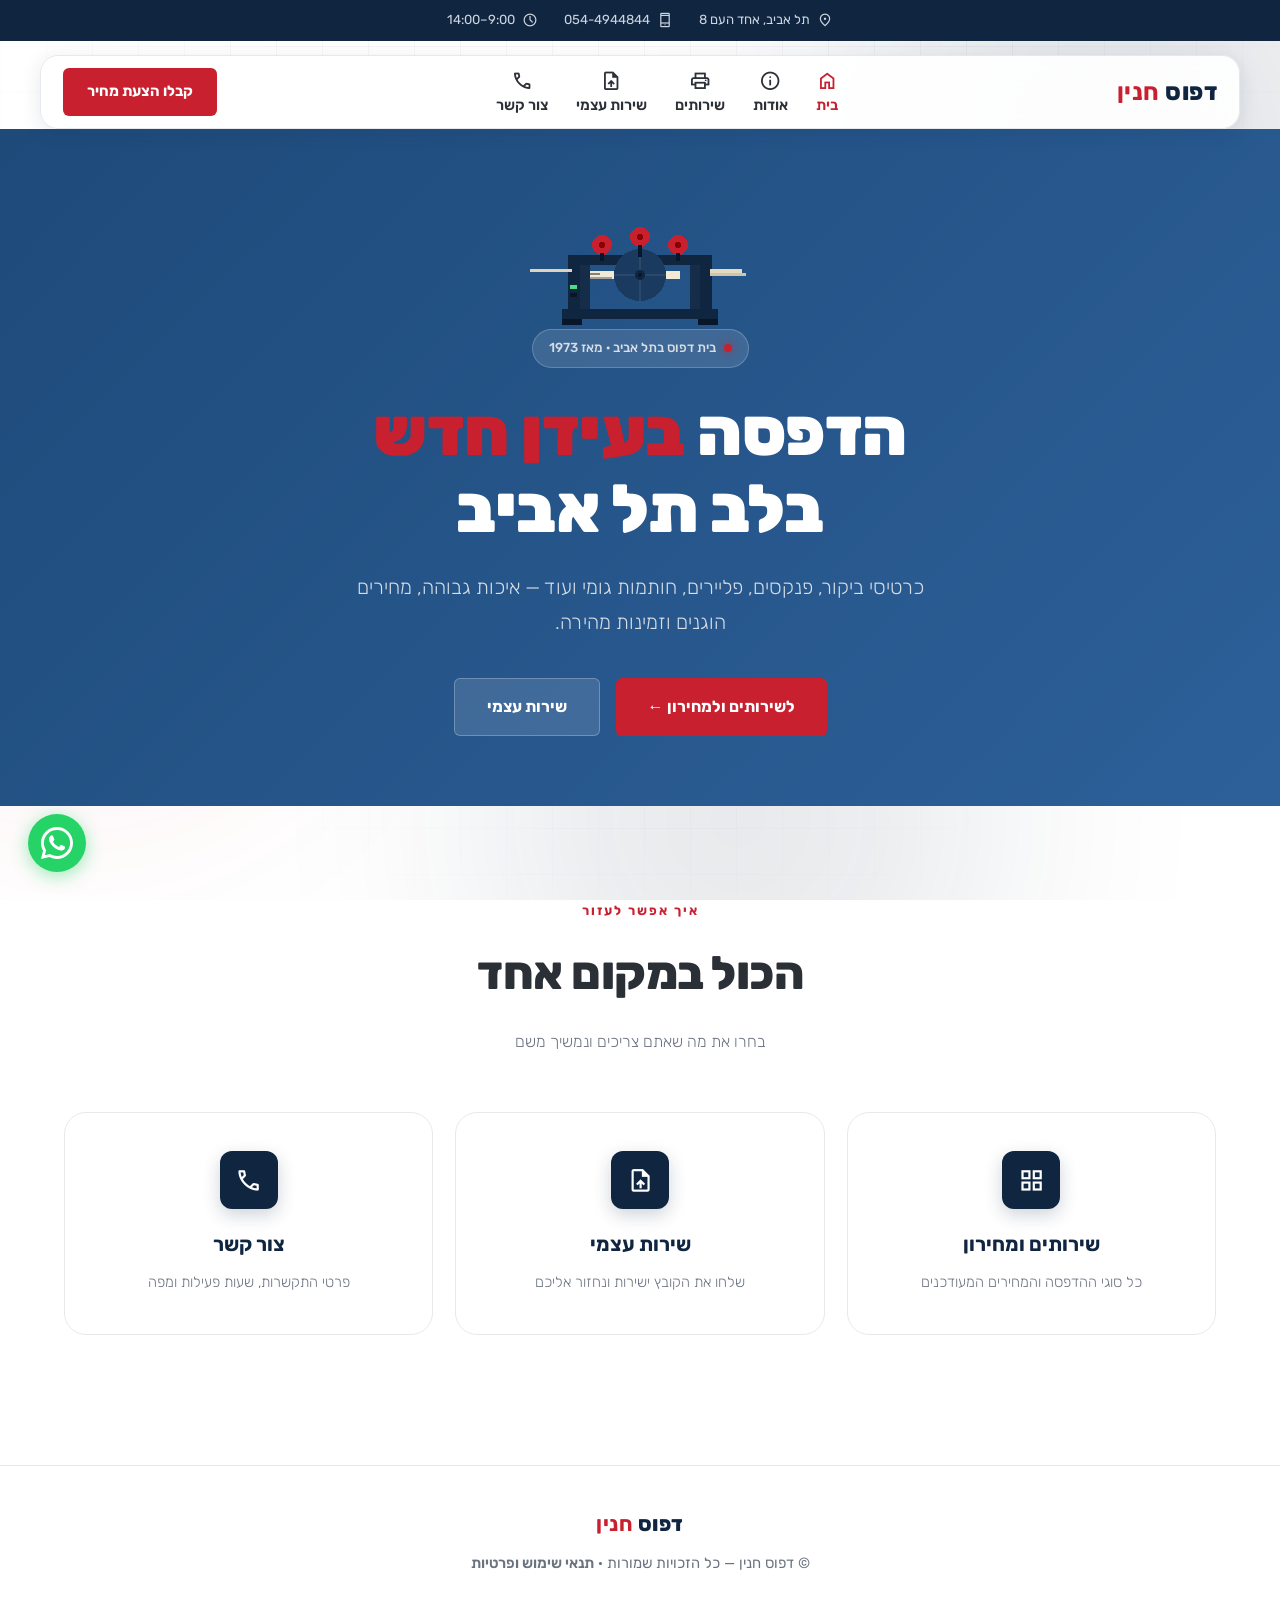
==== index.html @ 2451c523 "Deploy Material Symbols icons and UI improvements from test - Replace all emoji with Material Symbol" ====
<!DOCTYPE html>
<html lang="he" dir="rtl">
<head>
<meta charset="UTF-8">
<meta name="viewport" content="width=device-width, initial-scale=1.0">
<meta name="robots" content="index, follow">
<title>דפוס חנין | בית דפוס בתל אביב מאז 1973</title>
<meta name="description" content="דפוס חנין — בית דפוס בלב תל אביב מאז 1973. כרטיסי ביקור, פנקסים, פליירים, חותמות גומי ועוד.">
<link rel="icon" type="image/svg+xml" href="favicon.svg">
<link rel="preconnect" href="https://fonts.googleapis.com">
<link rel="preconnect" href="https://fonts.gstatic.com" crossorigin>
<link href="https://fonts.googleapis.com/css2?family=Rubik:wght@300;400;500;600;700;800;900&display=swap" rel="stylesheet">
<link rel="stylesheet" href="https://fonts.googleapis.com/css2?family=Material+Symbols+Outlined:opsz,wght,FILL,GRAD@24,400,0,0">
<link rel="stylesheet" href="assets/style.css">
</head>
<body>

<div class="bg-fx"><div class="blob b1"></div><div class="blob b2"></div><div class="blob b3"></div></div>
<div class="grid-overlay"></div>

<div class="topbar">
  <span><span class="material-symbols-outlined topbar-ico">location_on</span> תל אביב, אחד העם 8</span>
  <span><span class="material-symbols-outlined topbar-ico">phone_iphone</span> 054-4944844</span>
  <span><span class="material-symbols-outlined topbar-ico">schedule</span> 9:00–14:00</span>
</div>

<header>
  <div class="nav-wrap">
    <a href="index.html" class="logo">דפוס <b>חנין</b></a>
    <nav class="main-nav">
      <a href="index.html" class="active"><span class="nav-txt">בית</span><span class="nav-ico material-symbols-outlined">home</span></a>
      <a href="about.html"><span class="nav-txt">אודות</span><span class="nav-ico material-symbols-outlined">info</span></a>
      <a href="services.html"><span class="nav-txt">שירותים</span><span class="nav-ico material-symbols-outlined">print</span></a>
      <a href="upload.html"><span class="nav-txt">שירות עצמי</span><span class="nav-ico material-symbols-outlined">upload_file</span></a>
      <a href="contact.html"><span class="nav-txt">צור קשר</span><span class="nav-ico material-symbols-outlined">call</span></a>
    </nav>
    <a href="contact.html" class="nav-cta">קבלו הצעת מחיר</a>
  </div>
</header>

<section class="hero">
  <div class="printer-wrap">
    <svg class="pixel-printer" viewBox="0 0 240 120" xmlns="http://www.w3.org/2000/svg" shape-rendering="crispEdges">
      <rect class="pp-paper" x="50" y="62" width="110" height="8" fill="#f0ead6"/>
      <rect class="pp-paper" x="58" y="64" width="22" height="2" fill="#2b2f36" opacity=".55"/>
      <rect class="pp-paper" x="58" y="68" width="34" height="2" fill="#2b2f36" opacity=".40"/>
      <rect x="48" y="46" width="12" height="64" fill="#0f2540"/>
      <rect x="180" y="46" width="12" height="64" fill="#0f2540"/>
      <rect x="48" y="46" width="144" height="10" fill="#0f2540"/>
      <rect x="42" y="100" width="156" height="10" fill="#0f2540"/>
      <rect x="42" y="110" width="20" height="6" fill="#071628"/>
      <rect x="178" y="110" width="20" height="6" fill="#071628"/>
      <rect x="60" y="56" width="10" height="44" fill="#162d4a"/>
      <rect x="170" y="56" width="10" height="44" fill="#162d4a"/>
      <circle cx="120" cy="66" r="26" fill="#1a3a60" class="pp-drum"/>
      <rect class="pp-drum" x="119" y="40" width="2" height="52" fill="rgba(255,255,255,.07)"/>
      <rect class="pp-drum" x="94" y="65" width="52" height="2" fill="rgba(255,255,255,.07)"/>
      <circle cx="120" cy="66" r="5" fill="#0f2540"/>
      <circle cx="120" cy="66" r="2" fill="#071628"/>
      <circle cx="82" cy="36" r="10" fill="#c8202f" class="pp-ink1"/>
      <circle cx="82" cy="36" r="3" fill="#8b0000" class="pp-ink1"/>
      <circle cx="120" cy="28" r="10" fill="#c8202f" class="pp-ink2"/>
      <circle cx="120" cy="28" r="3" fill="#8b0000" class="pp-ink2"/>
      <circle cx="158" cy="36" r="10" fill="#c8202f" class="pp-ink3"/>
      <circle cx="158" cy="36" r="3" fill="#8b0000" class="pp-ink3"/>
      <rect x="80" y="44" width="4" height="8" fill="#071628"/>
      <rect x="118" y="36" width="4" height="12" fill="#071628"/>
      <rect x="156" y="44" width="4" height="8" fill="#071628"/>
      <rect x="50" y="76" width="7" height="4" fill="#4ade80" class="pp-led"/>
      <rect x="50" y="84" width="7" height="4" fill="#071628"/>
      <rect x="190" y="60" width="32" height="4" fill="#e4dbbe"/>
      <rect x="190" y="64" width="36" height="3" fill="#cfc6aa"/>
      <rect x="10" y="60" width="42" height="3" fill="#ddd4bb"/>
    </svg>
  </div>

  <span class="pill"><span class="dot"></span> בית דפוס בתל אביב · מאז 1973</span>
  <h1>הדפסה <span class="grad">בעידן חדש</span><br>בלב תל אביב</h1>
  <p>כרטיסי ביקור, פנקסים, פליירים, חותמות גומי ועוד — איכות גבוהה, מחירים הוגנים וזמינות מהירה.</p>
  <div class="hero-buttons">
    <a href="services.html" class="btn btn-primary">לשירותים ולמחירון ←</a>
    <a href="upload.html" class="btn btn-ghost">שירות עצמי</a>
  </div>
</section>

<section>
  <div class="section-head reveal">
    <span class="tag">איך אפשר לעזור</span>
    <h2>הכול במקום אחד</h2>
    <p>בחרו את מה שאתם צריכים ונמשיך משם</p>
  </div>
  <div class="quick-grid">
    <a href="services.html" class="quick-card glass reveal">
      <div class="q-ico"><span class="material-symbols-outlined">grid_view</span></div>
      <h3>שירותים ומחירון</h3>
      <p>כל סוגי ההדפסה והמחירים המעודכנים</p>
    </a>
    <a href="upload.html" class="quick-card glass reveal">
      <div class="q-ico"><span class="material-symbols-outlined">upload_file</span></div>
      <h3>שירות עצמי</h3>
      <p>שלחו את הקובץ ישירות ונחזור אליכם</p>
    </a>
    <a href="contact.html" class="quick-card glass reveal">
      <div class="q-ico"><span class="material-symbols-outlined">call</span></div>
      <h3>צור קשר</h3>
      <p>פרטי התקשרות, שעות פעילות ומפה</p>
    </a>
  </div>
</section>

<footer>
  <a href="index.html" class="logo" style="color:var(--navy);">דפוס <b style="color:var(--red);">חנין</b></a><br>
  © דפוס חנין — כל הזכויות שמורות · <a href="terms.html" style="color:var(--muted);text-decoration:none;font-weight:600;">תנאי שימוש ופרטיות</a>
</footer>

<a href="https://wa.me/972544944844?text=%D7%A9%D7%9C%D7%95%D7%9D%2C%20%D7%90%D7%A0%D7%99%20%D7%9E%D7%A2%D7%95%D7%A0%D7%99%D7%99%D7%9F%20%D7%91%D7%A9%D7%99%D7%A8%D7%95%D7%AA%D7%99%20%D7%94%D7%93%D7%A4%D7%A1%D7%94%20%F0%9F%96%A8%EF%B8%8F" class="wa-btn" target="_blank" rel="noopener" aria-label="WhatsApp">
  <svg viewBox="0 0 24 24" xmlns="http://www.w3.org/2000/svg">
    <path d="M17.472 14.382c-.297-.149-1.758-.867-2.03-.967-.273-.099-.471-.148-.67.15-.197.297-.767.966-.94 1.164-.173.199-.347.223-.644.075-.297-.15-1.255-.463-2.39-1.475-.883-.788-1.48-1.761-1.653-2.059-.173-.297-.018-.458.13-.606.134-.133.298-.347.446-.52.149-.174.198-.298.298-.497.099-.198.05-.371-.025-.52-.075-.149-.669-1.612-.916-2.207-.242-.579-.487-.5-.669-.51-.173-.008-.371-.01-.57-.01-.198 0-.52.074-.792.372-.272.297-1.04 1.016-1.04 2.479 0 1.462 1.065 2.875 1.213 3.074.149.198 2.096 3.2 5.077 4.487.709.306 1.262.489 1.694.625.712.227 1.36.195 1.871.118.571-.085 1.758-.719 2.006-1.413.248-.694.248-1.289.173-1.413-.074-.124-.272-.198-.57-.347z"/>
    <path d="M12 0C5.373 0 0 5.373 0 12c0 2.126.555 4.122 1.528 5.855L0 24l6.335-1.505A11.95 11.95 0 0012 24c6.627 0 12-5.373 12-12S18.627 0 12 0zm0 21.818a9.818 9.818 0 01-5.006-1.371l-.36-.214-3.722.884.933-3.622-.235-.372A9.818 9.818 0 1112 21.818z"/>
  </svg>
</a>

<script src="assets/main.js"></script>
</body>
</html>
---- assets/style.css ----
:root{
  --bg:#ffffff;
  --bg-2:#f6f7f9;
  --surface:rgba(255,255,255,.85);
  --surface-2:rgba(255,255,255,.95);
  --border:#e6e8eb;
  --text:#2b2f36;
  --muted:#6b7280;
  --navy:#0f2540;
  --red:#c8202f;
  --grad:linear-gradient(135deg,#0f2540 0%,#1a3a60 100%);
}
*{box-sizing:border-box;margin:0;padding:0;}
html{scroll-behavior:smooth;}
body{
  font-family:'Rubik',sans-serif;
  background:var(--bg);
  color:var(--text);
  line-height:1.75;
  overflow-x:hidden;
  position:relative;
  min-height:100vh;
}

/* Animated gradient blobs background */
.bg-fx{position:fixed;inset:0;z-index:-2;overflow:hidden;}
.blob{position:absolute;border-radius:50%;filter:blur(120px);opacity:.12;animation:float 22s ease-in-out infinite;will-change:transform;}
.blob.b1{width:560px;height:560px;background:#0f2540;top:-140px;right:-120px;}
.blob.b2{width:480px;height:480px;background:#c8202f;top:35%;left:-160px;animation-delay:-7s;opacity:.08;}
.blob.b3{width:520px;height:520px;background:#0f2540;bottom:-180px;right:22%;animation-delay:-14s;opacity:.10;}
@keyframes float{0%,100%{transform:translate(0,0) scale(1);}33%{transform:translate(40px,-50px) scale(1.1);}66%{transform:translate(-30px,30px) scale(.95);}}
.grid-overlay{position:fixed;inset:0;z-index:-1;background-image:linear-gradient(rgba(15,37,64,.04) 1px,transparent 1px),linear-gradient(90deg,rgba(15,37,64,.04) 1px,transparent 1px);background-size:46px 46px;mask-image:radial-gradient(ellipse at 50% 0%,#000 40%,transparent 80%);}

/* Top bar */
.topbar{
  display:flex;justify-content:center;gap:26px;flex-wrap:wrap;
  padding:9px 20px;font-size:.82rem;color:#cdd6e0;
  background:var(--navy);
}
.topbar span{display:flex;align-items:center;gap:7px;}
.topbar-ico{font-size:1rem;vertical-align:middle;line-height:1;}

/* Nav */
header{position:sticky;top:0;z-index:30;}
.nav-wrap{
  max-width:1200px;margin:14px auto 0;
  display:flex;align-items:center;justify-content:space-between;
  gap:24px;padding:12px 22px;
  background:rgba(255,255,255,.92);border:1px solid var(--border);
  border-radius:18px;backdrop-filter:blur(16px);
  box-shadow:0 4px 20px rgba(15,37,64,.10);
}
.logo{font-size:1.5rem;font-weight:800;letter-spacing:.5px;color:var(--navy);text-decoration:none;}
.logo b{color:var(--red);}
nav.main-nav{display:flex;gap:28px;}
nav.main-nav a{color:var(--text);text-decoration:none;font-weight:600;font-size:.92rem;transition:color .2s;display:flex;flex-direction:column-reverse;align-items:center;justify-content:center;text-align:center;gap:5px;line-height:1.15;}
nav.main-nav a .nav-txt{display:block;width:100%;text-align:center;}
nav.main-nav a .nav-ico{display:block;width:100%;text-align:center;font-size:1.4rem;line-height:1;}
nav.main-nav a:hover{color:var(--red);}
nav.main-nav a.active{color:var(--red);}
.nav-cta{
  background:var(--red);color:#fff;padding:11px 24px;border-radius:6px;
  font-weight:700;text-decoration:none;font-size:.92rem;white-space:nowrap;
  transition:background .2s;
}
.nav-cta:hover{background:#a8192a;}

/* Hero */
.hero{
  max-width:none;margin:0;padding:80px 24px 70px;text-align:center;
  background:linear-gradient(135deg,#1e4a7a 0%,#2d6099 100%);
  color:#fff;
}
.pill{
  display:inline-flex;align-items:center;gap:8px;
  padding:7px 16px;border-radius:999px;font-size:.82rem;font-weight:500;
  background:rgba(255,255,255,.12);border:1px solid rgba(255,255,255,.2);color:#d7dee6;
  margin-bottom:26px;
}
.pill .dot{width:8px;height:8px;border-radius:50%;background:var(--red);box-shadow:0 0 10px rgba(200,32,47,.7);}
.hero h1{
  font-size:clamp(2.4rem,7vw,4.2rem);font-weight:900;line-height:1.15;letter-spacing:-.5px;
  margin-bottom:22px;color:#fff;
}
.hero h1 .grad{color:var(--red);background:none;-webkit-background-clip:unset;background-clip:unset;}
.hero p{font-size:clamp(1.05rem,2.4vw,1.25rem);color:#d7dee6;max-width:620px;margin:0 auto 38px;font-weight:300;}
.hero-buttons{display:flex;gap:16px;justify-content:center;flex-wrap:wrap;}
.btn{
  display:inline-flex;align-items:center;gap:9px;
  padding:14px 32px;border-radius:6px;font-weight:700;font-size:1rem;
  text-decoration:none;transition:background .2s,transform .2s;cursor:pointer;border:none;
}
.btn-primary{background:var(--red);color:#fff;}
.btn-primary:hover{background:#a8192a;transform:translateY(-2px);}
.btn-ghost{background:rgba(255,255,255,.12);color:#fff;border:1px solid rgba(255,255,255,.25);}
.btn-ghost:hover{background:rgba(255,255,255,.2);transform:translateY(-2px);}

/* Sections */
section{max-width:1200px;margin:0 auto;padding:90px 24px;scroll-margin-top:100px;}
.page-head{text-align:center;margin-bottom:56px;}
.section-head{text-align:center;margin-bottom:56px;}
.section-head .tag,.page-head .tag{
  display:inline-block;font-weight:700;font-size:.82rem;letter-spacing:2px;text-transform:uppercase;
  color:var(--red);margin-bottom:10px;
}
.section-head h2,.page-head h1{font-size:clamp(2rem,4.5vw,2.9rem);font-weight:800;letter-spacing:-.5px;}
.section-head p,.page-head p{color:var(--muted);max-width:560px;margin:14px auto 0;font-weight:300;}

/* Glass card base */
.glass{
  background:var(--surface);border:1px solid var(--border);border-radius:22px;
  backdrop-filter:blur(14px);position:relative;overflow:hidden;
}
.glass::before{
  content:"";position:absolute;inset:0;border-radius:22px;padding:1px;
  background:linear-gradient(135deg,var(--navy),var(--red));
  -webkit-mask:linear-gradient(#000 0 0) content-box,linear-gradient(#000 0 0);
  -webkit-mask-composite:xor;mask-composite:exclude;opacity:0;transition:opacity .3s;pointer-events:none;
}
.glass:hover::before{opacity:.6;}

/* Home quick-links */
.quick-grid{display:grid;grid-template-columns:repeat(3,1fr);gap:22px;}
.quick-card{padding:38px 28px;border-radius:22px;text-decoration:none;color:inherit;display:block;text-align:center;transition:transform .25s;}
.quick-card:hover{transform:translateY(-6px);}
.quick-card .q-ico{
  width:58px;height:58px;border-radius:12px;background:var(--navy);margin:0 auto 18px;
  display:flex;align-items:center;justify-content:center;font-size:1.7rem;
  box-shadow:0 6px 18px rgba(15,37,64,.20);
}
.quick-card .q-ico .material-symbols-outlined{font-size:1.7rem;color:#fff;}
.quick-card h3{font-size:1.25rem;font-weight:700;color:var(--navy);margin-bottom:8px;}
.quick-card p{color:var(--muted);font-size:.92rem;font-weight:300;}

/* About */
.about-grid{display:grid;grid-template-columns:1.05fr .95fr;gap:48px;align-items:center;}
.about-text h2{font-size:clamp(1.8rem,4vw,2.5rem);font-weight:800;margin:8px 0 20px;letter-spacing:-.5px;line-height:1.2;}
.about-text .tag{display:inline-block;font-weight:700;font-size:.82rem;letter-spacing:2px;text-transform:uppercase;color:var(--red);}
.about-text p{color:var(--muted);font-size:1.05rem;margin-bottom:16px;font-weight:300;}
.about-stats{display:grid;grid-template-columns:1fr 1fr;gap:16px;}
.stat-box{padding:30px 22px;text-align:center;border-radius:18px;transition:transform .25s;}
.stat-box:hover{transform:translateY(-5px);}
.stat-box .num{font-size:2.1rem;font-weight:900;color:var(--navy);line-height:1.2;}
.stat-box .lbl{color:var(--muted);font-size:.9rem;margin-top:6px;font-weight:300;}

/* Services bento */
.services-grid{display:grid;grid-template-columns:repeat(3,1fr);gap:22px;}
.service-card{padding:30px;transition:transform .25s;border-radius:22px;}
.service-card:hover{transform:translateY(-6px);}
.service-card .icon{
  width:52px;height:52px;border-radius:10px;background:var(--navy);margin-bottom:18px;
  display:flex;align-items:center;justify-content:center;font-size:1.5rem;
  box-shadow:0 6px 18px rgba(15,37,64,.20);
}
.service-card .icon .material-symbols-outlined{font-size:1.5rem;color:#fff;}
.service-card h3{font-size:1.3rem;font-weight:700;margin-bottom:6px;}
.service-card .sub{color:var(--muted);font-size:.88rem;margin-bottom:18px;font-weight:300;}
.service-card ul{list-style:none;}
.service-card li{display:flex;justify-content:space-between;gap:12px;padding:11px 0;border-bottom:1px solid var(--border);font-size:.95rem;color:var(--muted);}
.service-card li:last-child{border-bottom:none;}
.service-card li b{color:var(--text);font-weight:600;white-space:nowrap;}
.price-note{
  margin-top:40px;text-align:center;padding:18px;border-radius:16px;font-weight:600;letter-spacing:.3px;
  background:var(--surface-2);border:1px solid var(--border);
}

/* Contact */
.contact-grid{display:grid;grid-template-columns:1fr 1fr;gap:28px;}
.contact-card{padding:46px;border-radius:24px;}
.contact-card h3{font-size:1.5rem;font-weight:700;margin-bottom:28px;}
.contact-row{display:flex;align-items:center;gap:15px;margin-bottom:20px;font-size:1.05rem;font-weight:300;}
.contact-row .ico{
  width:44px;height:44px;border-radius:10px;background:var(--navy);flex-shrink:0;
  display:flex;align-items:center;justify-content:center;font-size:1.2rem;
  box-shadow:0 4px 14px rgba(15,37,64,.20);color:#fff;}
.map-card{border-radius:24px;overflow:hidden;border:1px solid var(--border);min-height:340px;}
.map-card iframe{display:block;width:100%;height:100%;min-height:340px;border:0;filter:grayscale(.2);}

footer{
  text-align:center;padding:40px 24px;color:var(--muted);font-size:.92rem;
  border-top:1px solid var(--border);margin-top:40px;
}
footer .logo{font-size:1.3rem;margin-bottom:8px;display:inline-block;}

/* Printing press animation */
.printer-wrap{display:flex;justify-content:center;margin:0 auto 0;}
.pixel-printer{width:240px;height:120px;}
.pp-drum{transform-box:fill-box;transform-origin:center;animation:pp-spin 2s linear infinite;}
.pp-ink1{transform-box:fill-box;transform-origin:center;animation:pp-spin-r 1.3s linear infinite;}
.pp-ink2{transform-box:fill-box;transform-origin:center;animation:pp-spin 1.3s linear infinite;}
.pp-ink3{transform-box:fill-box;transform-origin:center;animation:pp-spin-r 1.3s linear infinite;}
.pp-paper{animation:pp-slide 2.2s linear infinite;}
.pp-led{transform-box:fill-box;animation:pp-blink 2s steps(1,end) infinite;}
@keyframes pp-spin{from{transform:rotate(0deg);}to{transform:rotate(360deg);}}
@keyframes pp-spin-r{from{transform:rotate(0deg);}to{transform:rotate(-360deg);}}
@keyframes pp-slide{0%{transform:translateX(90px);opacity:0;}8%{opacity:1;}88%{opacity:1;}100%{transform:translateX(-180px);opacity:0;}}
@keyframes pp-blink{0%,49%{fill:#4ade80;}50%,100%{fill:#c8202f;}}

/* Upload section */
.upload-wrap{max-width:780px;margin:0 auto;}
.upload-card{padding:42px;}
.drop-zone{
  border:2px dashed var(--border);border-radius:14px;
  padding:36px 20px;text-align:center;cursor:pointer;
  background:var(--bg-2);transition:border-color .2s,background .2s;
  margin-bottom:24px;position:relative;
}
.drop-zone.drag-over,.drop-zone:hover{border-color:var(--navy);background:#eef2f7;}
.drop-icon{font-size:2.8rem;margin-bottom:10px;color:var(--navy);}
.drop-icon .material-symbols-outlined{font-size:2.8rem;}
.drop-zone h3{font-size:1.1rem;font-weight:700;color:var(--navy);margin-bottom:6px;}
.drop-zone p{color:var(--muted);font-size:.88rem;}
.drop-types{display:flex;gap:7px;flex-wrap:wrap;justify-content:center;margin-top:14px;}
.drop-tag{padding:3px 10px;border-radius:999px;font-size:.76rem;font-weight:700;
  background:rgba(15,37,64,.07);color:var(--navy);border:1px solid rgba(15,37,64,.12);}
.browse-btn{
  display:inline-block;margin-top:14px;padding:10px 24px;
  background:var(--navy);color:#fff;border-radius:6px;
  font-family:inherit;font-size:.9rem;font-weight:700;
  cursor:pointer;border:none;position:relative;z-index:2;
}
.file-preview{
  display:none;align-items:center;gap:14px;padding:14px 18px;
  border-radius:10px;background:#f0f4f8;border:1px solid var(--border);margin-bottom:20px;
}
.file-preview.show{display:flex;}
.file-preview .file-icon{font-size:2rem;color:var(--navy);}
.file-preview .file-info{flex:1;text-align:right;}
.file-preview .file-name{font-weight:700;color:var(--navy);font-size:.95rem;word-break:break-all;}
.file-preview .file-size{color:var(--muted);font-size:.82rem;}
.file-preview .file-remove{cursor:pointer;color:var(--red);font-size:1.3rem;font-weight:700;flex-shrink:0;}
.upload-fields{display:grid;grid-template-columns:1fr 1fr;gap:14px;margin-bottom:20px;}
.upload-field-full{grid-column:1/-1;}
.upload-field label{display:block;font-size:.86rem;font-weight:700;color:var(--navy);margin-bottom:5px;}
.upload-field input,.upload-field textarea,.upload-field select{
  width:100%;padding:11px 14px;border:1px solid var(--border);border-radius:8px;
  font-family:inherit;font-size:.95rem;color:var(--text);background:#fff;
  outline:none;transition:border-color .2s;
}
.upload-field input:focus,.upload-field textarea:focus{border-color:var(--navy);}
.upload-field textarea{resize:vertical;min-height:76px;}
/* Service-type dropdown */
.svc-field{position:relative;}
.svc-select{
  width:100%;text-align:right;padding:11px 14px;border:1px solid var(--border);
  border-radius:8px;background:#fff;font-family:inherit;font-size:.95rem;color:var(--text);
  cursor:pointer;display:flex;justify-content:space-between;align-items:center;transition:border-color .2s;
}
.svc-select:hover,.svc-select.open{border-color:var(--navy);}
.svc-select .chev{transition:transform .2s;color:var(--muted);}
.svc-select.open .chev{transform:rotate(180deg);}
.svc-menu{
  display:none;position:absolute;top:calc(100% + 6px);right:0;left:0;z-index:5;
  background:#fff;border:1px solid var(--border);border-radius:10px;
  box-shadow:0 8px 24px rgba(15,37,64,.14);overflow:hidden;max-height:280px;overflow-y:auto;
}
.svc-menu.open{display:block;}
.svc-menu button{
  display:block;width:100%;text-align:right;padding:11px 16px;background:none;border:none;
  font-family:inherit;font-size:.92rem;color:var(--text);cursor:pointer;border-bottom:1px solid var(--border);
}
.svc-menu button:last-child{border-bottom:none;}
.svc-menu button:hover{background:var(--bg-2);color:var(--red);font-weight:600;}

.upload-terms{margin-bottom:16px;display:flex;align-items:center;gap:10px;font-size:.9rem;color:var(--muted);}
.upload-terms input{width:18px;height:18px;cursor:pointer;accent-color:var(--navy);}
.upload-terms a{color:var(--navy);font-weight:700;}
.upload-submit{width:100%;justify-content:center;margin-top:4px;font-size:1.05rem;padding:15px;}
.upload-progress{
  display:none;margin-top:16px;height:6px;border-radius:999px;
  background:var(--border);overflow:hidden;
}
.upload-progress.show{display:block;}
.upload-progress-bar{height:100%;width:0%;background:var(--navy);transition:width .3s;border-radius:999px;}
.upload-status{
  display:none;margin-top:14px;padding:14px 18px;border-radius:10px;
  font-weight:600;text-align:center;font-size:.95rem;
}
.upload-status.show{display:block;}
.upload-status.success{background:#f0fdf4;color:#15803d;border:1px solid #bbf7d0;}
.upload-status.error{background:#fff1f2;color:#be123c;border:1px solid #fecdd3;}
.upload-status.loading{background:#eff6ff;color:#1d4ed8;border:1px solid #bfdbfe;}
.security-row{
  display:flex;gap:20px;flex-wrap:wrap;justify-content:center;
  margin-top:22px;padding-top:18px;border-top:1px solid var(--border);
}
.sec-badge{display:flex;align-items:center;gap:6px;font-size:.8rem;color:var(--muted);}
.sec-badge .dot{width:7px;height:7px;border-radius:50%;background:#22c55e;flex-shrink:0;}

/* WhatsApp float button */
.wa-btn{
  position:fixed;bottom:28px;left:28px;z-index:999;
  width:58px;height:58px;border-radius:50%;background:#25d366;
  display:flex;align-items:center;justify-content:center;
  box-shadow:0 4px 18px rgba(37,211,102,.45);
  text-decoration:none;transition:transform .2s,box-shadow .2s;
}
.wa-btn:hover{transform:scale(1.1);box-shadow:0 8px 28px rgba(37,211,102,.6);}
.wa-btn svg{width:32px;height:32px;fill:#fff;}

/* Scroll reveal */
.reveal{opacity:0;transform:translateY(30px);transition:opacity .7s ease,transform .7s ease;}
.reveal.in{opacity:1;transform:none;}

@media (max-width:900px){
  .services-grid,.quick-grid{grid-template-columns:1fr 1fr;}
}
@media (max-width:760px){
  .about-grid,.contact-grid,.services-grid,.quick-grid{grid-template-columns:1fr;}
  nav.main-nav{display:none;}
}
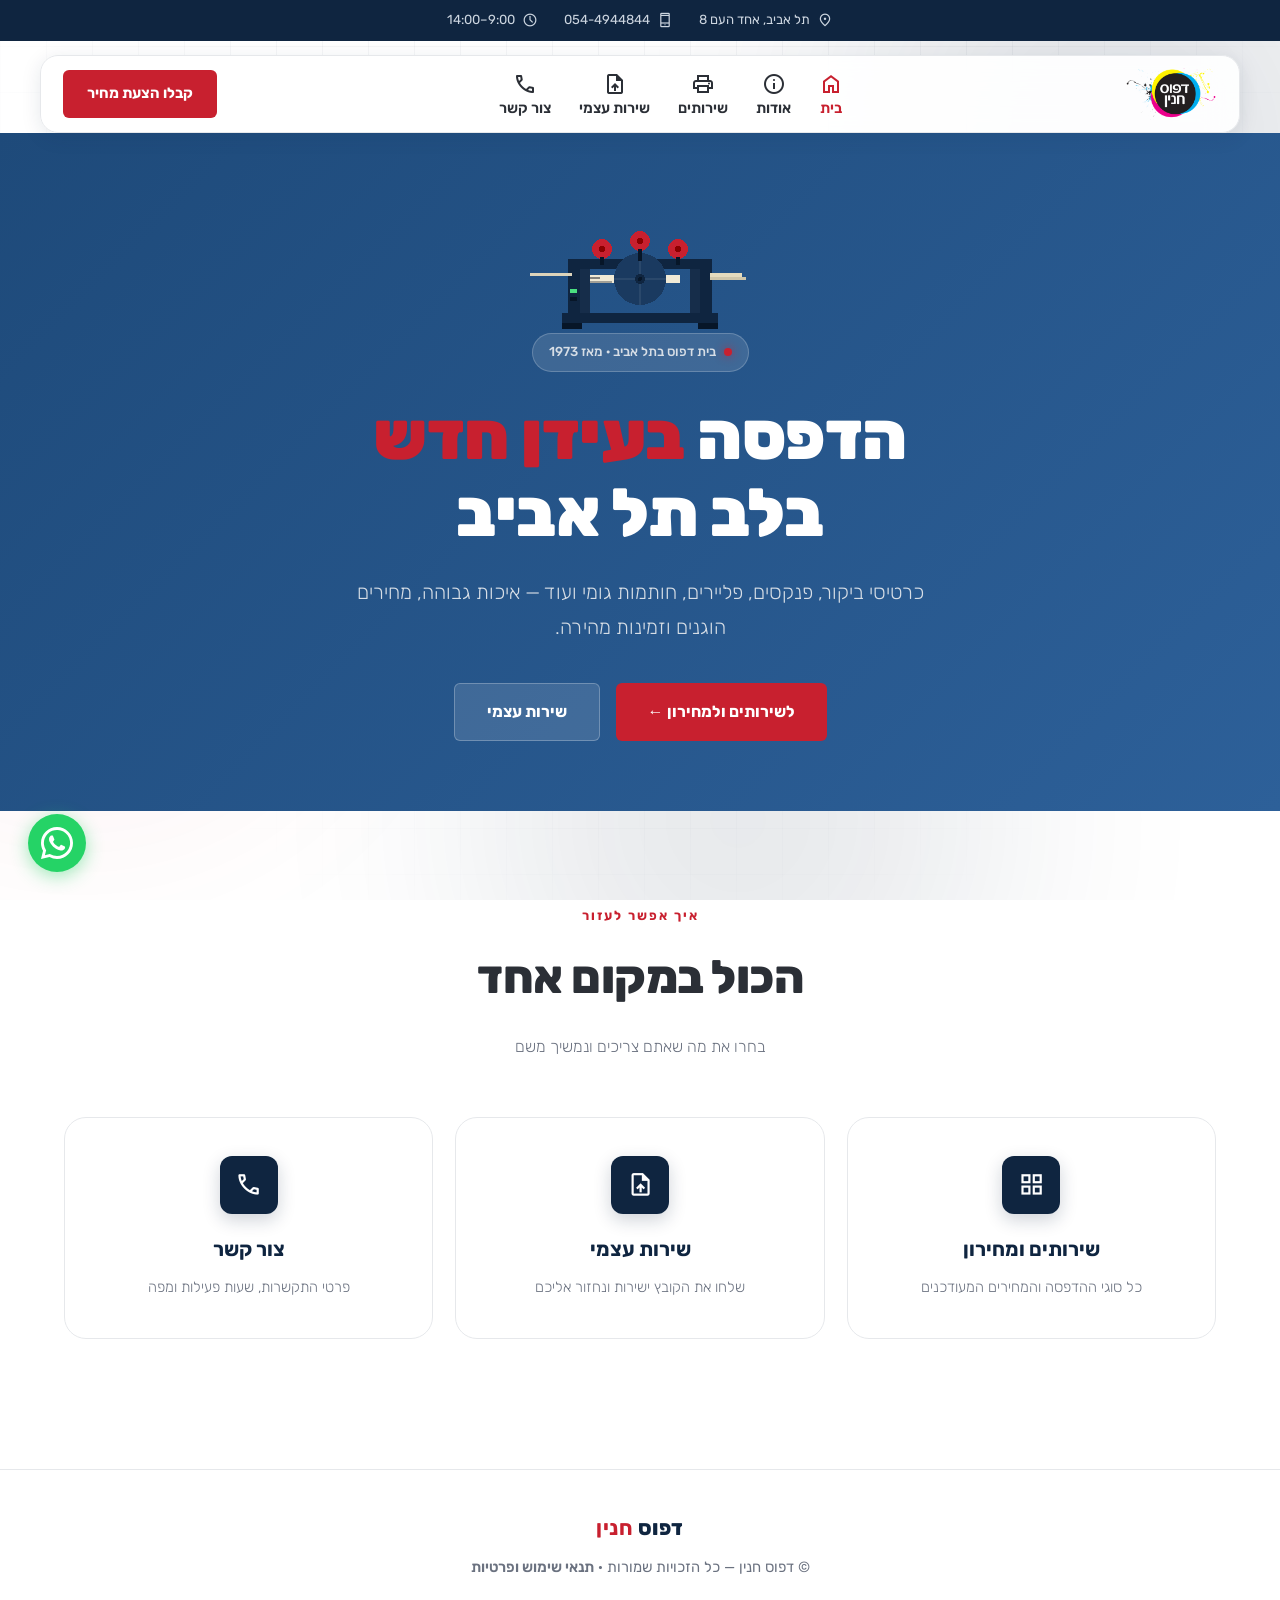
==== commit eed74338: "Deploy from test: logo, mobile hamburger menu, Material Symbols icons - New logo image (CMYK design)" ====
--- a/index.html
+++ b/index.html
@@ -26,17 +26,27 @@
 
 <header>
   <div class="nav-wrap">
-    <a href="index.html" class="logo">דפוס <b>חנין</b></a>
+    <a href="index.html" class="logo"><img src="assets/logo.png" alt="דפוס חנין" class="logo-img"></a>
     <nav class="main-nav">
-      <a href="index.html" class="active"><span class="nav-txt">בית</span><span class="nav-ico material-symbols-outlined">home</span></a>
-      <a href="about.html"><span class="nav-txt">אודות</span><span class="nav-ico material-symbols-outlined">info</span></a>
-      <a href="services.html"><span class="nav-txt">שירותים</span><span class="nav-ico material-symbols-outlined">print</span></a>
-      <a href="upload.html"><span class="nav-txt">שירות עצמי</span><span class="nav-ico material-symbols-outlined">upload_file</span></a>
-      <a href="contact.html"><span class="nav-txt">צור קשר</span><span class="nav-ico material-symbols-outlined">call</span></a>
+      <a href="index.html" class="active"><span class="nav-ico material-symbols-outlined">home</span><span class="nav-txt">בית</span></a>
+      <a href="about.html"><span class="nav-ico material-symbols-outlined">info</span><span class="nav-txt">אודות</span></a>
+      <a href="services.html"><span class="nav-ico material-symbols-outlined">print</span><span class="nav-txt">שירותים</span></a>
+      <a href="upload.html"><span class="nav-ico material-symbols-outlined">upload_file</span><span class="nav-txt">שירות עצמי</span></a>
+      <a href="contact.html"><span class="nav-ico material-symbols-outlined">call</span><span class="nav-txt">צור קשר</span></a>
     </nav>
     <a href="contact.html" class="nav-cta">קבלו הצעת מחיר</a>
+    <button class="hamburger" id="hamburger" aria-label="תפריט" onclick="toggleMenu()"><span></span><span></span><span></span></button>
   </div>
 </header>
+
+<nav class="mobile-nav" id="mobileNav">
+  <a href="index.html" class="active"><span class="nav-ico material-symbols-outlined">home</span>בית</a>
+  <a href="about.html"><span class="nav-ico material-symbols-outlined">info</span>אודות</a>
+  <a href="services.html"><span class="nav-ico material-symbols-outlined">print</span>שירותים</a>
+  <a href="upload.html"><span class="nav-ico material-symbols-outlined">upload_file</span>שירות עצמי</a>
+  <a href="contact.html"><span class="nav-ico material-symbols-outlined">call</span>צור קשר</a>
+  <a href="contact.html" class="mob-cta">קבלו הצעת מחיר</a>
+</nav>
 
 <section class="hero">
   <div class="printer-wrap">
--- a/assets/style.css
+++ b/assets/style.css
@@ -50,12 +50,13 @@
   border-radius:18px;backdrop-filter:blur(16px);
   box-shadow:0 4px 20px rgba(15,37,64,.10);
 }
-.logo{font-size:1.5rem;font-weight:800;letter-spacing:.5px;color:var(--navy);text-decoration:none;}
+.logo{text-decoration:none;font-size:1.5rem;font-weight:800;letter-spacing:.5px;color:var(--navy);}
 .logo b{color:var(--red);}
+.logo-img{height:52px;width:auto;display:block;}
 nav.main-nav{display:flex;gap:28px;}
-nav.main-nav a{color:var(--text);text-decoration:none;font-weight:600;font-size:.92rem;transition:color .2s;display:flex;flex-direction:column-reverse;align-items:center;justify-content:center;text-align:center;gap:5px;line-height:1.15;}
-nav.main-nav a .nav-txt{display:block;width:100%;text-align:center;}
-nav.main-nav a .nav-ico{display:block;width:100%;text-align:center;font-size:1.4rem;line-height:1;}
+nav.main-nav a{color:var(--text);text-decoration:none;font-weight:600;font-size:.92rem;transition:color .2s;display:block;text-align:center;line-height:1.15;}
+nav.main-nav a .nav-ico{display:block;text-align:center;font-size:1.5rem;line-height:1;margin-bottom:4px;}
+nav.main-nav a .nav-txt{display:block;text-align:center;}
 nav.main-nav a:hover{color:var(--red);}
 nav.main-nav a.active{color:var(--red);}
 .nav-cta{
@@ -64,6 +65,49 @@
   transition:background .2s;
 }
 .nav-cta:hover{background:#a8192a;}
+
+/* Hamburger — hidden on desktop */
+.hamburger{
+  display:none;flex-direction:column;justify-content:center;align-items:flex-end;gap:5px;
+  width:44px;height:44px;background:rgba(15,37,64,.08);border:none;cursor:pointer;
+  padding:8px;border-radius:10px;flex-shrink:0;
+}
+.hamburger span{display:block;height:2.5px;background:var(--navy);border-radius:2px;
+  transition:transform .25s,opacity .2s;}
+.hamburger span:nth-child(1){width:20px;}
+.hamburger span:nth-child(2){width:28px;}
+.hamburger span:nth-child(3){width:16px;}
+.hamburger.open span:nth-child(1){transform:translateY(7.5px) rotate(45deg);width:28px;}
+.hamburger.open span:nth-child(2){opacity:0;}
+.hamburger.open span:nth-child(3){transform:translateY(-7.5px) rotate(-45deg);width:28px;}
+
+/* Mobile nav — always hidden unless .open */
+.mobile-nav{
+  display:none !important;
+  position:absolute;top:100%;right:0;left:0;
+  background:#fff;border-top:1px solid var(--border);
+  border-radius:0 0 18px 18px;
+  box-shadow:0 12px 32px rgba(15,37,64,.14);
+  flex-direction:column;padding:16px 0 20px;z-index:28;
+}
+.mobile-nav.open{display:flex !important;}
+.mobile-nav a{
+  color:#1a2a3a !important;text-decoration:none !important;
+  font-weight:600;font-size:1.05rem;
+  display:flex !important;align-items:center;gap:14px;
+  padding:13px 24px;width:100%;box-sizing:border-box;
+  transition:background .15s;
+}
+.mobile-nav a:visited{color:#1a2a3a !important;}
+.mobile-nav a .nav-ico{font-size:1.5rem;color:var(--navy) !important;flex-shrink:0;}
+.mobile-nav a:hover{background:rgba(15,37,64,.05);}
+.mobile-nav a.active{color:var(--red) !important;background:rgba(200,32,47,.05);}
+.mobile-nav a.active .nav-ico{color:var(--red) !important;}
+.mobile-nav .mob-cta{
+  margin:10px 16px 0;width:calc(100% - 32px);border-radius:10px;
+  background:var(--red) !important;color:#fff !important;
+  justify-content:center;font-size:1rem;padding:14px;
+}
 
 /* Hero */
 .hero{
@@ -305,7 +349,26 @@
 @media (max-width:900px){
   .services-grid,.quick-grid{grid-template-columns:1fr 1fr;}
 }
+@media (max-width:860px){
+  nav.main-nav{display:none !important;}
+  .nav-cta{display:none !important;}
+  .hamburger{display:flex !important;}
+  header{position:relative;}
+}
 @media (max-width:760px){
   .about-grid,.contact-grid,.services-grid,.quick-grid{grid-template-columns:1fr;}
-  nav.main-nav{display:none;}
-}
+  .topbar{gap:10px;font-size:.75rem;padding:7px 12px;justify-content:center;}
+  .nav-wrap{padding:10px 16px;margin:8px 8px 0;}
+  .logo-img{height:38px;}
+  section{padding:40px 16px;}
+  .hero{padding:50px 20px 44px;}
+  h1{font-size:2rem;}
+  .contact-card{padding:28px 20px;}
+  .upload-card{padding:28px 20px;}
+  .about-grid{gap:28px;}
+  .stat-box{padding:20px;}
+  .hero-buttons{flex-direction:column;gap:12px;}
+  .hero-buttons .btn{width:100%;text-align:center;}
+  .quick-grid{grid-template-columns:1fr;}
+  .wa-btn{bottom:16px;left:16px;width:50px;height:50px;}
+}
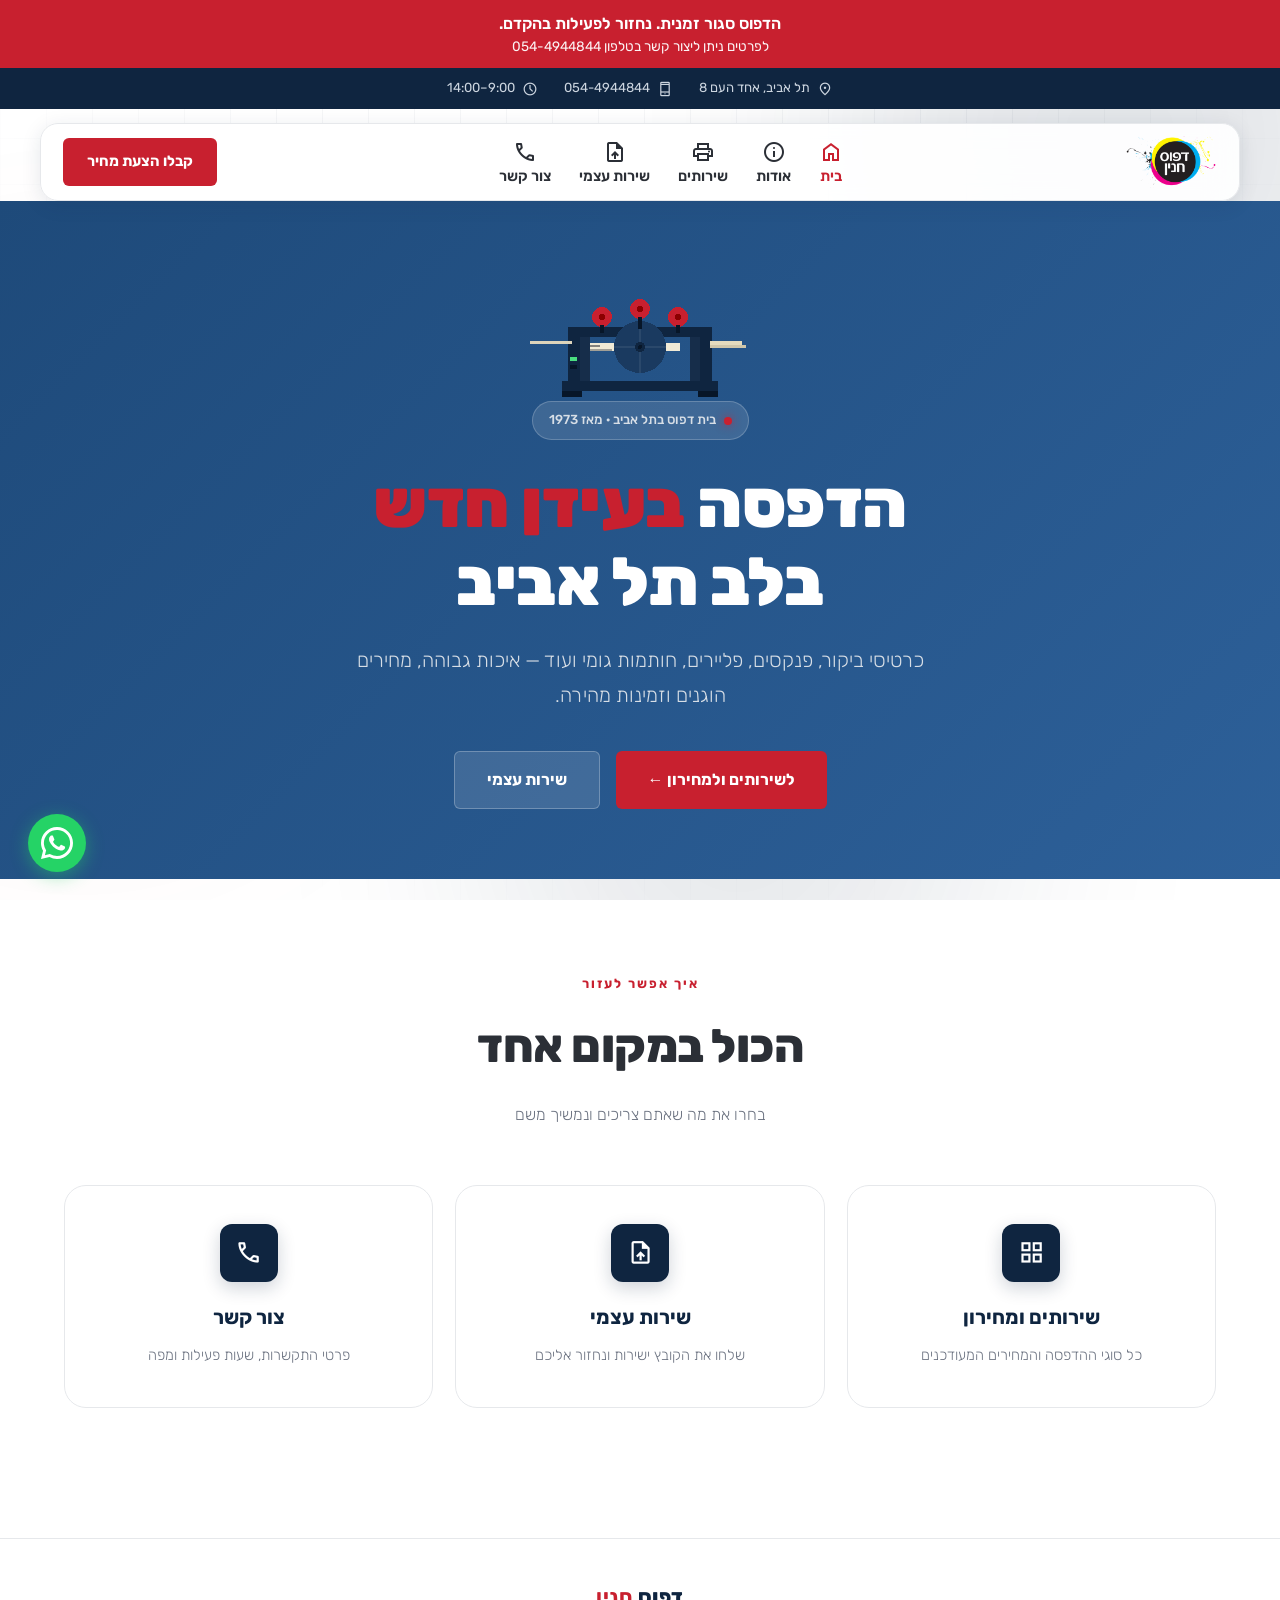
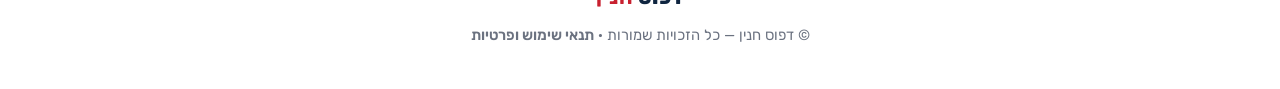
==== commit f0c2e3f2: "Add temporary closure banner Co-Authored-By: Claude Sonnet 5.5 <noreply@anthropic.com> Claude-Sessio" ====
--- a/index.html
+++ b/index.html
@@ -11,7 +11,7 @@
 <link rel="preconnect" href="https://fonts.gstatic.com" crossorigin>
 <link href="https://fonts.googleapis.com/css2?family=Rubik:wght@300;400;500;600;700;800;900&display=swap" rel="stylesheet">
 <link rel="stylesheet" href="https://fonts.googleapis.com/css2?family=Material+Symbols+Outlined:opsz,wght,FILL,GRAD@24,400,0,0">
-<link rel="stylesheet" href="assets/style.css">
+<link rel="stylesheet" href="assets/style.css?v=20261004">
 </head>
 <body>
 
@@ -37,7 +37,6 @@
     <a href="contact.html" class="nav-cta">קבלו הצעת מחיר</a>
     <button class="hamburger" id="hamburger" aria-label="תפריט" onclick="toggleMenu()"><span></span><span></span><span></span></button>
   </div>
-</header>
 
 <nav class="mobile-nav" id="mobileNav">
   <a href="index.html" class="active"><span class="nav-ico material-symbols-outlined">home</span>בית</a>
@@ -47,6 +46,8 @@
   <a href="contact.html"><span class="nav-ico material-symbols-outlined">call</span>צור קשר</a>
   <a href="contact.html" class="mob-cta">קבלו הצעת מחיר</a>
 </nav>
+</header>
+
 
 <section class="hero">
   <div class="printer-wrap">
@@ -130,6 +131,6 @@
   </svg>
 </a>
 
-<script src="assets/main.js"></script>
+<script src="assets/main.js?v=20260630"></script>
 </body>
 </html>
--- a/assets/style.css
+++ b/assets/style.css
@@ -186,6 +186,13 @@
 .stat-box:hover{transform:translateY(-5px);}
 .stat-box .num{font-size:2.1rem;font-weight:900;color:var(--navy);line-height:1.2;}
 .stat-box .lbl{color:var(--muted);font-size:.9rem;margin-top:6px;font-weight:300;}
+
+.storefront-wrap{width:100%;margin:56px 0 0;text-align:center;}
+.storefront-img{
+  width:100%;height:auto;border-radius:20px;display:block;
+  box-shadow:0 12px 36px rgba(15,37,64,.18);border:1px solid var(--border);
+}
+.storefront-caption{margin-top:16px;color:var(--muted);font-size:.95rem;font-weight:300;}
 
 /* Services bento */
 .services-grid{display:grid;grid-template-columns:repeat(3,1fr);gap:22px;}
@@ -372,3 +379,7 @@
   .quick-grid{grid-template-columns:1fr;}
   .wa-btn{bottom:16px;left:16px;width:50px;height:50px;}
 }
+
+/* Temporary closure banner (remove the block in main.js to take it down) */
+.closed-banner{background:var(--red);color:#fff;text-align:center;padding:12px 16px;font-weight:600;font-size:1rem;line-height:1.5;}
+.closed-banner small{display:block;font-weight:400;font-size:.85rem;opacity:.95;}
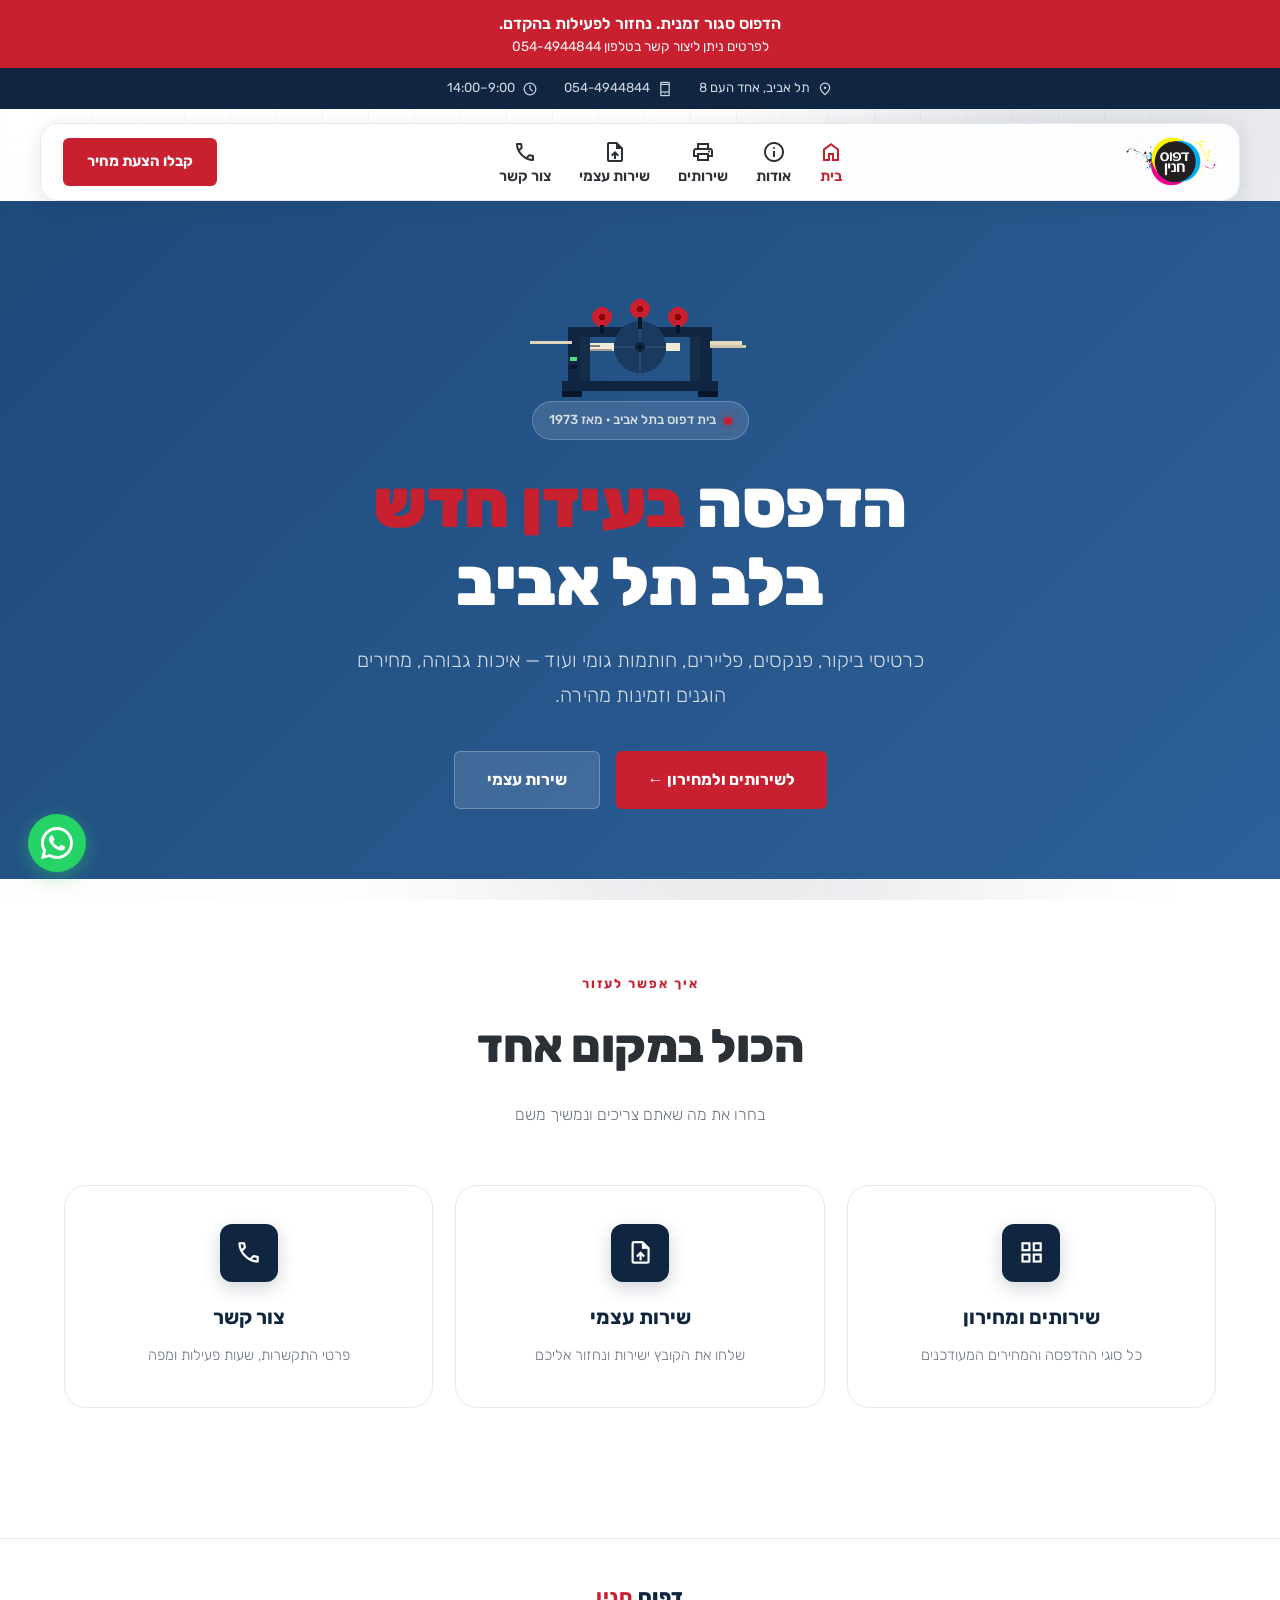
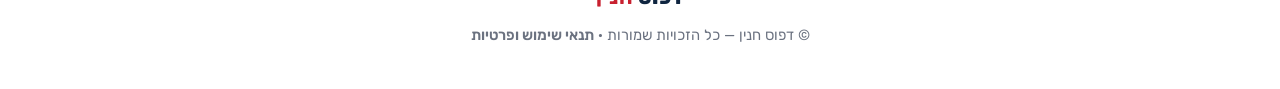
==== commit 45e6d12e: "Bump main.js cache version Co-Authored-By: Claude Sonnet 5.5 <noreply@anthropic.com> Claude-Session:" ====
--- a/index.html
+++ b/index.html
@@ -131,6 +131,6 @@
   </svg>
 </a>
 
-<script src="assets/main.js?v=20260630"></script>
+<script src="assets/main.js?v=20261004"></script>
 </body>
 </html>
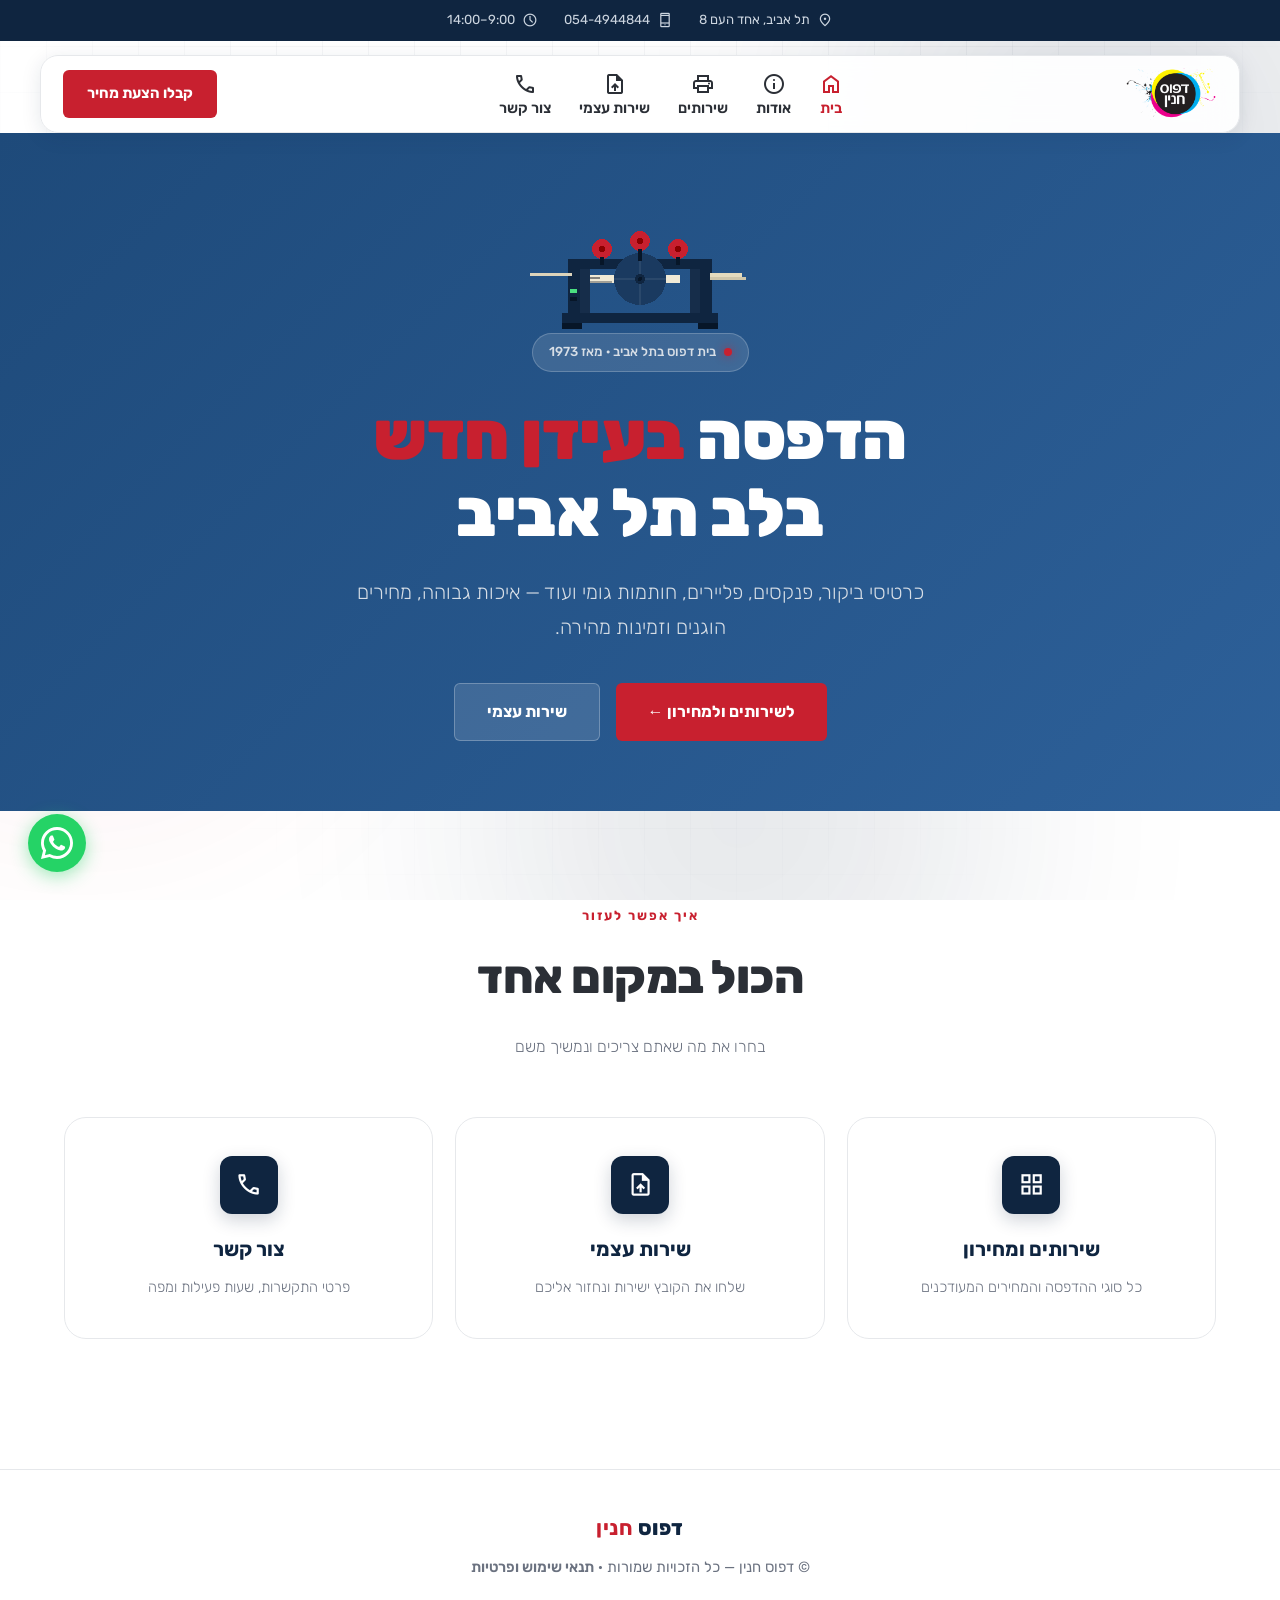
==== commit d2edb6ac: "Replace banner with bilingual closure popup (until Oct 14) Co-Authored-By: Claude Sonnet 5.5 <norepl" ====
--- a/index.html
+++ b/index.html
@@ -11,7 +11,7 @@
 <link rel="preconnect" href="https://fonts.gstatic.com" crossorigin>
 <link href="https://fonts.googleapis.com/css2?family=Rubik:wght@300;400;500;600;700;800;900&display=swap" rel="stylesheet">
 <link rel="stylesheet" href="https://fonts.googleapis.com/css2?family=Material+Symbols+Outlined:opsz,wght,FILL,GRAD@24,400,0,0">
-<link rel="stylesheet" href="assets/style.css?v=20261004">
+<link rel="stylesheet" href="assets/style.css?v=20261005">
 </head>
 <body>
 
@@ -131,6 +131,6 @@
   </svg>
 </a>
 
-<script src="assets/main.js?v=20261004"></script>
+<script src="assets/main.js?v=20261005"></script>
 </body>
 </html>
--- a/assets/style.css
+++ b/assets/style.css
@@ -380,6 +380,12 @@
   .wa-btn{bottom:16px;left:16px;width:50px;height:50px;}
 }
 
-/* Temporary closure banner (remove the block in main.js to take it down) */
-.closed-banner{background:var(--red);color:#fff;text-align:center;padding:12px 16px;font-weight:600;font-size:1rem;line-height:1.5;}
-.closed-banner small{display:block;font-weight:400;font-size:.85rem;opacity:.95;}
+/* Temporary closure popup (remove the block in main.js to take it down) */
+.closed-popup-overlay{position:fixed;inset:0;z-index:9999;background:rgba(15,37,64,.65);display:flex;align-items:center;justify-content:center;padding:16px;}
+.closed-popup{position:relative;background:#fff;border-radius:16px;max-width:420px;width:100%;padding:32px 24px 24px;text-align:center;box-shadow:0 20px 60px rgba(0,0,0,.35);border-top:6px solid var(--red);}
+.closed-popup h2{color:var(--navy);font-size:1.6rem;margin-bottom:8px;}
+.closed-popup h3{color:var(--navy);font-size:1.2rem;margin-bottom:4px;}
+.closed-popup .cp-he{font-size:1.25rem;font-weight:600;color:var(--text);}
+.closed-popup hr{border:0;border-top:1px solid var(--border);margin:16px 0;}
+.closed-popup-x{position:absolute;top:8px;inset-inline-start:12px;background:none;border:0;font-size:1.8rem;line-height:1;color:var(--muted);cursor:pointer;}
+.closed-popup-ok{margin-top:20px;background:var(--navy);color:#fff;border:0;border-radius:10px;padding:10px 28px;font:inherit;font-weight:600;cursor:pointer;}
